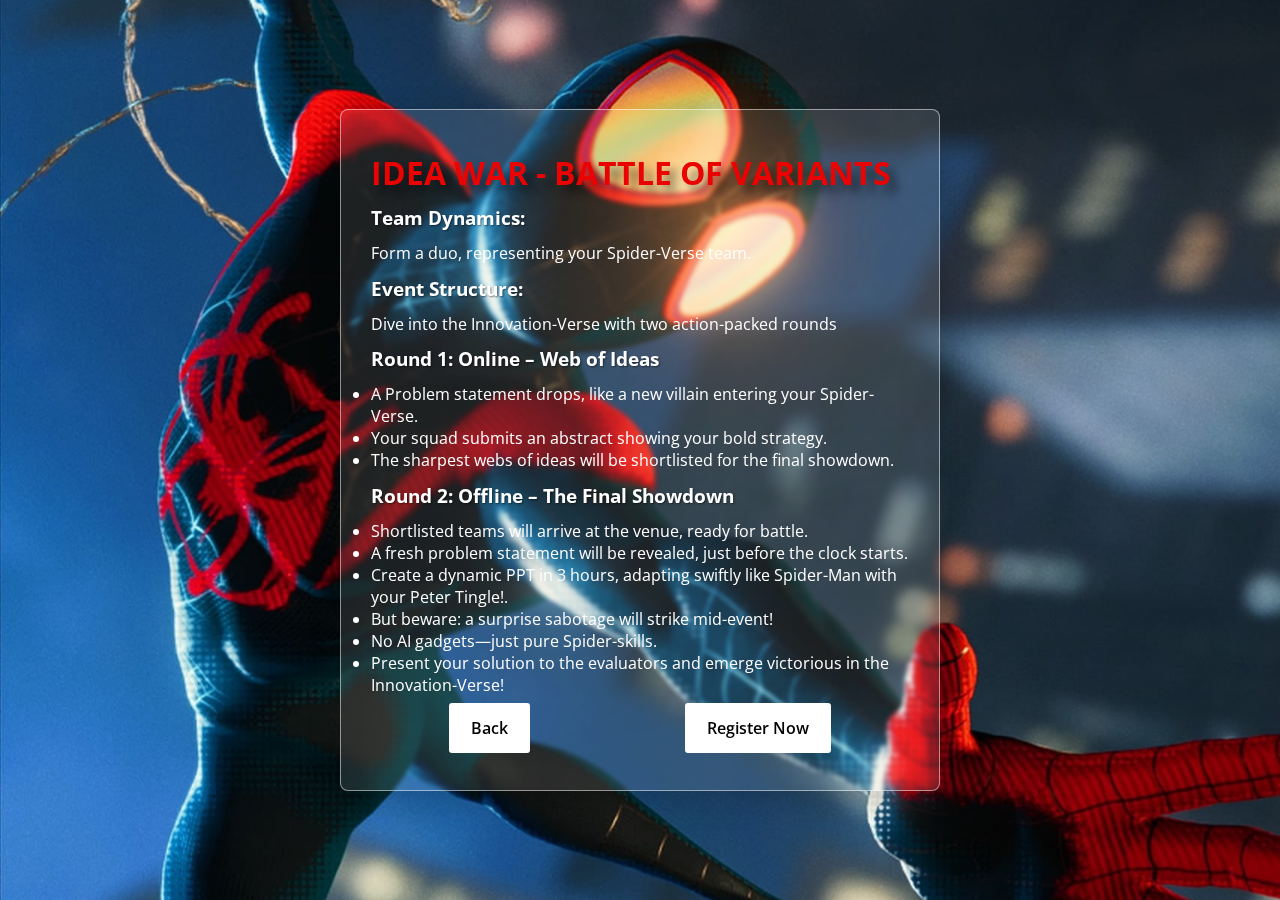
==== forms/guitar-web/guitar-web.html @ 11d17a41 "Add files via upload" ====
<!DOCTYPE html>
<html lang="en">
<head>
  <meta charset="UTF-8">
  <meta name="viewport" content="width=device-width, initial-scale=1.0">
  <title>Team Registration</title>
  <link rel="stylesheet" href="guitar-web.css">
</head>
<body>

  <div class="wrapper" id="desc" style="display: block; color: white; text-align: left; max-width: 600px;">

      
      <h2 style="margin: 2%; margin-left: 0%;">IDEA WAR - BATTLE OF VARIANTS</h2>
      <h3 style="margin: 2%; margin-left: 0%;">Team Dynamics:</h3>
      <p style="margin: 2%; margin-left: 0%;">Form a duo, representing your Spider-Verse team.</p>
      <h3 style="margin: 2%; margin-left: 0%;">Event Structure:</h3>
      <p style="margin: 2%; margin-left: 0%;">Dive into the Innovation-Verse with two action-packed rounds</p>
      <h3 style="margin: 2%; margin-left: 0%;">Round 1: Online – Web of Ideas</h3>
      <li>A Problem statement drops, like a new villain entering your Spider-Verse.</li>
      <li>Your squad submits an abstract showing your bold strategy.</li>
      <li>The sharpest webs of ideas will be shortlisted for the final showdown.</li>
      <h3 style="margin: 2%; margin-left: 0%;">Round 2: Offline – The Final Showdown</h3>
      <li>Shortlisted teams will arrive at the venue, ready for battle.</li>
      <li>A fresh problem statement will be revealed, just before the clock starts.</li>
      <li>Create a dynamic PPT in 3 hours, adapting swiftly like Spider-Man with your Peter Tingle!.</li>
      <li>But beware: a surprise sabotage will strike mid-event!</li>
      <li>No AI gadgets—just pure Spider-skills.</li>
      <li>Present your solution to the evaluators and emerge victorious in the Innovation-Verse!</li>

      <div style="display: flex;position: relative;justify-content: space-around;flex-direction: row;align-items: center;">
        <a href="javascript:history.back()" style="text-decoration: none;"><button type="submit" id="regbackBtn">Back</button><a>
        <button type="submit" id="regBtn" onclick="function1()" class="regBtn">Register Now</button>
      </div>
  </div>

  <div class="wrapper" id="wrapper-box" style="display: none;">
    <form id="form" method="post">
      <h2>Register Your Team</h2>
      
      <div class="input-field">
        <input type="text" name="team_name" id="team_name" required>
        <label for="team_name">Team Name</label>
      </div>

      <div class="input-field">
        <input type="email" name="email" id="email" required>
        <label for="email">Email Id</label>
      </div>

      <div class="input-field">
        <input type="text" name="college" id='college' required>
        <label for="college">College Name</label>
      </div>

      <div class="input-field">
        <input type="text" name="team_leader" id="team_leader" required>
        <label for="team_leader">Team Leader</label>
      </div>

      <div class="input-field">
        <input type="text" name="tl_Dept" id='tl_Dept' required>
        <label for="tl_Dept">Dept</label>
      </div>


      <div class="input-field">
        <input type="text" name="member" id="member" required>
        <label for="member">Member</label>
      </div>

      <div class="input-field">
        <input type="text" name="m_dept" id='m_dept' required>
        <label for="m_dept">Dept</label>
      </div>

      <div class="input-field">
        <input type="tel" name="ph" id="ph" required>
        <label for="ph">Phone Number</label>
      </div>

      <div style="display: flex; position: relative; justify-content: space-evenly; flex-direction: row; left: -50%;">
        <button type="submit" id="backBtn"  onclick="function2()">Back</button>
        <button type="submit" id="submitBtn"  style="left: 65%;">Submit</button>
      </div>

      <!--<p id="loadingMessage"></p>-->
      <div id="loader_id" style="display: none;">
      <div class="loader">
        <div class="loader-inner">
          <div class="loader-block"></div>
          <div class="loader-block"></div>
          <div class="loader-block"></div>
          <div class="loader-block"></div>
          <div class="loader-block"></div>
          <div class="loader-block"></div>
          <div class="loader-block"></div>
          <div class="loader-block"></div>
        </div>
      </div>
    </div>

  </form>

  </div>

  <div class="brutalist-card" style="display: none;" id="success-container">
    <div class="brutalist-card__header">
      <div class="brutalist-card__icon" style="background-color: rgba(43, 119, 218, 0.9);"> <!-- Green background for success -->
        <svg viewBox="0 0 24 24" xmlns="http://www.w3.org/2000/svg">
          <path
            d="M12 2C6.48 2 2 6.48 2 12s4.48 10 10 10 10-4.48 10-10S17.52 2 12 2zm-1 15l-5-5 1.41-1.41L11 13.17l7.59-7.59L20 7l-9 10z"
          ></path> <!-- Checkmark icon -->
        </svg>
      </div>
      <div class="brutalist-card__alert" style="color: rgb(59, 110, 237);">Success</div>
    </div>
    <div class="brutalist-card__message" id="sumsg">
    </div>
    <div class="brutalist-card__actions">
      <a href="#" class="brutalist-card__button brutalist-card__button--mark" id="goBackSuccess">Continue</a>
    </div>
  </div>
  

  

  <div class="brutalist-card" style="display: none;" id="error-container">
    <div class="brutalist-card__header">
      <div class="brutalist-card__icon">
        <svg viewBox="0 0 24 24" xmlns="http://www.w3.org/2000/svg">
          <path
            d="M12 2C6.48 2 2 6.48 2 12s4.48 10 10 10 10-4.48 10-10S17.52 2 12 2zm1 15h-2v-2h2v2zm0-4h-2V7h2v6z"
          ></path>
        </svg>
      </div>
      <div class="brutalist-card__alert">Warning</div>
    </div>
    <div class="brutalist-card__message" id="ermsg">
    </div>
    <div class="brutalist-card__actions">
      <div class="brutalist-card__button brutalist-card__button--read" id="goBackError">Try again</button>
    </div>
  </div>
  
  
  <script>

    function function1() {
        document.getElementById("desc").style.display="none";
        document.getElementById("wrapper-box").style.display="block";
    }

    function function2() {
      document.getElementById("wrapper-box").style.display="none";
      document.getElementById("desc").style.display="block";
      form.reset();
    }

    const loadingMessage = document.getElementById("loadingMessage");
    const loader=document.getElementById("loader_id");
    const url = "https://script.google.com/macros/s/AKfycbzYK7YEuL0DZinLQNvx8kl9AaXtdngbVBiCYTehItqZy5YxUV5JzqGLLvEGvy5lprHt/exec";
    const form = document.querySelector("#form");
  
    form.addEventListener("submit", (e) => {
      e.preventDefault();
      //loadingMessage.innerText = "Loading..."; // Indicate loading state
      loader.style.display='block';
      document.getElementById("submitBtn").style.display='none';
      document.getElementById("backBtn").style.display='none';
  
      const data = new FormData(form);
      
      fetch(url, {
        method: "POST",
        body: data,
      })
        .then((res) => res.text())
        .then((finalRes) => {
          //loadingMessage.innerText = finalRes; // Show response message
          if (finalRes==='Team registered successfully..') {
            loader.style.display = "none"; // Hide loading state
            //window.prompt(finalRes);
            document.getElementById("wrapper-box").style.display='none';
            document.getElementById("success-container").style.display='block';
            document.getElementById("sumsg").innerText=finalRes;
          }
          else{
            loader.style.display='none';
            document.getElementById("wrapper-box").style.display='none';
            document.getElementById("error-container").style.display='block';
            document.getElementById("ermsg").innerText=finalRes;
          }
        })
    });

    document.getElementById('goBackSuccess').addEventListener('click', () => {
      document.getElementById("success-container").style.display = 'none';
      document.getElementById("wrapper-box").style.display = 'block';
      document.getElementById("submitBtn").style.display='block';
      document.getElementById("backBtn").style.display='block';
      form.reset();
    });

    document.getElementById('goBackError').addEventListener('click', () => {
      document.getElementById("error-container").style.display = 'none';
      document.getElementById("wrapper-box").style.display = 'block';
      document.getElementById("submitBtn").style.display='block';
      document.getElementById("backBtn").style.display='block';
      
    });

  </script>
  

</body>
</html>
---- forms/guitar-web/guitar-web.css ----
@import url("https://fonts.googleapis.com/css2?family=Open+Sans:wght@200;300;400;500;600;700&display=swap");

* {
  margin: 0;
  padding: 0;
  box-sizing: border-box;
  font-family: "Open Sans", sans-serif;
}

body {
  display: flex;
  align-items: center;
  justify-content: center;
  min-height: 100vh;
  width: 100%;
  background: url("guitar-web2.jpg");
  background-size: cover; /* Make the image cover the entire background */
  background-position: center; /* Center the image */
  background-repeat: no-repeat; /* Prevent the image from repeating */
  padding: 0 10px;
}

.wrapper {
  margin-top: 5%;
  margin-bottom: 5%;
  width: 100%;
  max-width: 400px;
  border-radius: 8px;
  padding: 30px;
  text-align: center;
  border: 1px solid rgba(255, 255, 255, 0.5);
  backdrop-filter: blur(2px);
  -webkit-backdrop-filter: blur(9px);
  background: rgba(255, 255, 255, 0.1);
  box-shadow: 0 8px 32px rgba(0, 0, 0, 0.2);
}

h2 {
  font-size: 2rem;
  margin-bottom: 20px;
  color: #ea0303;
  text-shadow: 8px 8px 10px rgba(0, 0, 0, 0.5);
}

h3 {
  font-size: 1.2rem;
  margin-bottom: 10px;
  color: #ffffff;
  text-shadow: 1px 1px 2px rgba(0, 0, 0, 0.5);
}

p {
  text-align: justify;
}

.input-field {
  position: relative;
  border-bottom: 2px solid #ccc;
  margin: 15px 0;
}

.input-field label {
  position: absolute;
  top: 50%;
  left: 0;
  transform: translateY(-50%);
  color: #fff;
  font-size: 16px;
  pointer-events: none;
  transition: 0.15s ease;
}

.input-field input {
  width: 100%;
  height: 40px;
  background: transparent;
  border: none;
  outline: none;
  font-size: 16px;
  color: #fff;
}

.input-field input:focus ~ label,
.input-field input:valid ~ label {
  font-size: 0.8rem;
  top: 10px;
  transform: translateY(-120%);
}

#submitBtn {
  background: #fff;
  color: #000;
  font-weight: 600;
  border: none;
  padding: 12px 20px;
  cursor: pointer;
  border-radius: 3px;
  font-size: 16px;
  border: 2px solid transparent;
  transition: 0.3s ease;
  position: relative;
  left: 35%;
  display: block;
}

#submitBtn:hover {
  color: #fff;
  border-color: #fff;
  background: rgba(255, 255, 255, 0.15);
}

/* Responsive Styles */
@media screen and (max-width: 768px) {
  body {
    background: url(guitar-web2.jpg);
    background-size: cover; /* Make the image cover the entire background */
    background-position: center; /* Center the image */
    background-repeat: no-repeat; /* Prevent the image from repeating */
  }
    .wrapper {
    width: 90%;
  }
}

/* From Uiverse.io by ClawHack1 */
.loader {
  display: flex;
  justify-content: center;
  align-items: center;
  width: 40%;
  height: 40%;
  position: relative;
  padding-left: 50%;
  padding-top: 10%;
}

.loader:before {
  content: "";
  position: absolute;
  top: -10px;
  left: -10px;
  right: -10px;
  bottom: -10px;
  border-radius: 50%;
}

.loader-inner {
  display: flex;
  justify-content: center;
  align-items: center;
  position: relative;
}

.loader-block {
  display: inline-block;
  width: 10px;
  height: 10px;
  margin: 2px;
  background-color: #fff;
  box-shadow: 0 0 20px #fff;
  animation: loader_562 1.2s cubic-bezier(0.5, 0, 0.5, 1) infinite;
}

.loader-block:nth-child(1) {
  animation-delay: 0.1s;
}

.loader-block:nth-child(2) {
  animation-delay: 0.2s;
}

.loader-block:nth-child(3) {
  animation-delay: 0.3s;
}

.loader-block:nth-child(4) {
  animation-delay: 0.4s;
}

.loader-block:nth-child(5) {
  animation-delay: 0.5s;
}

.loader-block:nth-child(6) {
  animation-delay: 0.6s;
}

.loader-block:nth-child(7) {
  animation-delay: 0.7s;
}

.loader-block:nth-child(8) {
  animation-delay: 0.8s;
}

@keyframes loader_562 {
  0% {
    transform: scale(1);
    box-shadow: 0 0 20px rgba(255, 255, 255, 0.5);
  }

  20% {
    transform: scale(1, 2.5);
    box-shadow: 0 0 50px rgba(255, 255, 255, 0.7);
  }

  40% {
    transform: scale(1);
    box-shadow: 0 0 20px rgba(255, 255, 255, 0.5);
  }
}

/* From Uiverse.io by 0xnihilism */
.brutalist-card {
  width: 320px;
  border: 4px solid rgba(128, 128, 128, 0.8); /* Grey with transparency */
  background-color: rgba(51 49 49 / 70%); /* Slightly transparent white */
  padding: 1.5rem;
  box-shadow: 10px 10px 0 rgba(0, 0, 0, 0.5); /* Slightly transparent */
  font-family: "Arial", sans-serif;
}

.brutalist-card__header {
  display: flex;
  align-items: center;
  gap: 1rem;
  margin-bottom: 1rem;
  border-bottom: 2px solid rgba(128, 128, 128, 0.8); /* Grey with transparency */
  padding-bottom: 1rem;
}

.brutalist-card__icon {
  flex-shrink: 0;
  display: flex;
  align-items: center;
  justify-content: center;
  background-color: rgba(190, 42, 42, 0.9); /* Grey with slight transparency */
  padding: 0.5rem;
}

.brutalist-card__icon svg {
  height: 1.5rem;
  width: 1.5rem;
  fill: #fff;
}

.brutalist-card__alert {
  font-weight: 900;
  color: rgba(0, 0, 0, 0.9); /* Opaque black */
  font-size: 1.5rem;
  text-transform: uppercase;
  color: red;
}

.brutalist-card__message {
  margin-top: 1rem;
  color: rgba(255, 255, 255, 0.8); /* Slightly transparent black */
  font-size: 0.9rem;
  line-height: 1.4;
  border-bottom: 2px solid rgba(128, 128, 128, 0.8); /* Grey with transparency */
  padding-bottom: 1rem;
  font-weight: 600;
}

.brutalist-card__actions {
  margin-top: 1rem;
}

.brutalist-card__button {
  display: block;
  width: 100%;
  padding: 0.75rem;
  text-align: center;
  font-size: 1rem;
  font-weight: 700;
  text-transform: uppercase;
  border: 3px solid rgba(128, 128, 128, 0.8); /* Grey with transparency */
  background-color: rgba(255, 255, 255, 0.8); /* Slightly transparent white */
  color: rgba(0, 0, 0, 0.9); /* Opaque black */
  position: relative;
  transition: all 0.2s ease;
  box-shadow: 5px 5px 0 rgba(0, 0, 0, 0.5); /* Slightly transparent */
  overflow: hidden;
  text-decoration: none;
  margin-bottom: 1rem;
}

.brutalist-card__button--read {
  background-color: rgba(
    255,
    255,
    255,
    0.9
  ); /* Darker grey with transparency */
  color: #020000;
}

.brutalist-card__button::before {
  content: "";
  position: absolute;
  top: 0;
  left: -100%;
  width: 100%;
  height: 100%;
  background: linear-gradient(
    120deg,
    transparent,
    rgba(255, 255, 255, 0.3),
    transparent
  );
  transition: all 0.6s;
}

.brutalist-card__button:hover::before {
  left: 100%;
}

.brutalist-card__button:hover {
  transform: translate(-2px, -2px);
  box-shadow: 7px 7px 0 rgba(0, 0, 0, 0.5); /* Slightly transparent */
}

.brutalist-card__button--mark:hover {
  background-color: rgba(41, 111, 187, 0.9); /* Blue with transparency */
  border-color: rgba(41, 111, 187, 0.9); /* Blue with transparency */
  color: #fff;
  box-shadow: 7px 7px 0 rgba(4, 66, 128, 0.9); /* Slightly transparent */
}

.brutalist-card__button--read:hover {
  background-color: rgba(255, 0, 0, 0.9); /* Red with transparency */
  border-color: rgba(255, 0, 0, 0.9); /* Red with transparency */
  color: #fff;
  box-shadow: 7px 7px 0 rgba(128, 0, 0, 0.9); /* Slightly transparent */
}

.brutalist-card__button:active {
  transform: translate(5px, 5px);
  box-shadow: none;
}


#regBtn {
  background: #fff;
  color: #000;
  font-weight: 600;
  border: none;
  padding: 12px 20px;
  cursor: pointer;
  border-radius: 3px;
  font-size: 16px;
  border: 2px solid transparent;
  transition: 0.3s ease;
  display: block;
  margin: 5% auto;
}

#regBtn:hover {
  color: #fff;
  border-color: #fff;
  background: rgba(255, 255, 255, 0.15);
}

#backBtn {
  background: #fff;
  color: #000;
  font-weight: 600;
  border: none;
  padding: 12px 20px;
  cursor: pointer;
  border-radius: 3px;
  font-size: 16px;
  border: 2px solid transparent;
  transition: 0.3s ease;
  position: relative;
  left: 35%;
  display: block;
}

#backBtn:hover {
  color: #fff;
  border-color: #fff;
  background: rgba(255, 255, 255, 0.15);
}

#regbackBtn {
  background: #fff;
  color: #000;
  font-weight: 600;
  border: none;
  padding: 12px 20px;
  cursor: pointer;
  border-radius: 3px;
  font-size: 16px;
  border: 2px solid transparent;
  transition: 0.3s ease;
  position: relative;
  display: block;
}

#regbackBtn:hover {
  color: #fff;
  border-color: #fff;
  background: rgba(255, 255, 255, 0.15);
}
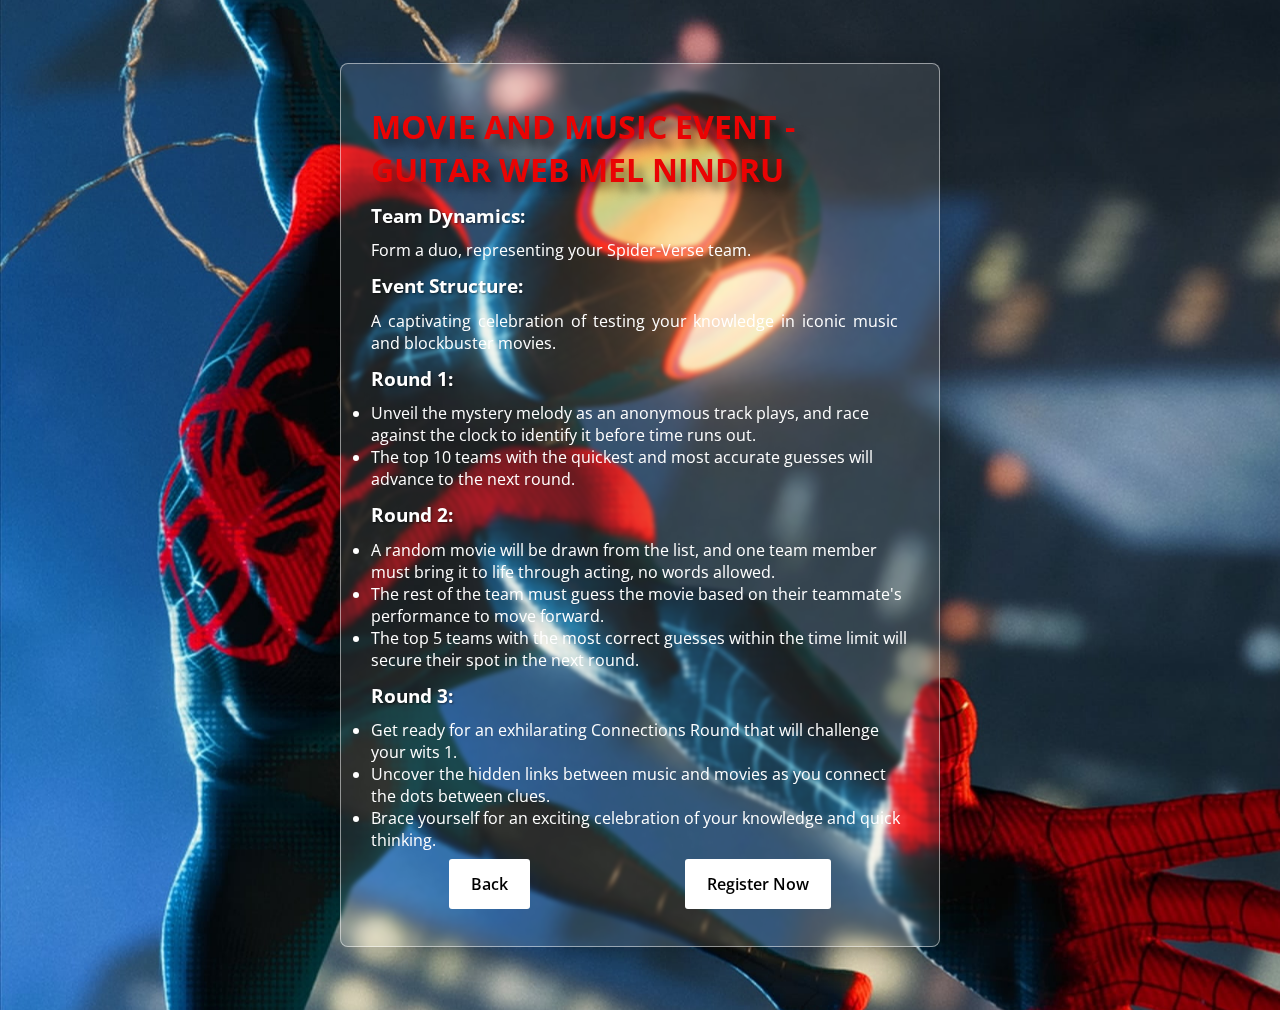
==== commit a9fea858: "guitar-web.html" ====
--- a/forms/guitar-web/guitar-web.html
+++ b/forms/guitar-web/guitar-web.html
@@ -11,22 +11,22 @@
   <div class="wrapper" id="desc" style="display: block; color: white; text-align: left; max-width: 600px;">
 
       
-      <h2 style="margin: 2%; margin-left: 0%;">IDEA WAR - BATTLE OF VARIANTS</h2>
+      <h2 style="margin: 2%; margin-left: 0%;">MOVIE AND MUSIC EVENT - GUITAR WEB MEL NINDRU</h2>
       <h3 style="margin: 2%; margin-left: 0%;">Team Dynamics:</h3>
       <p style="margin: 2%; margin-left: 0%;">Form a duo, representing your Spider-Verse team.</p>
       <h3 style="margin: 2%; margin-left: 0%;">Event Structure:</h3>
-      <p style="margin: 2%; margin-left: 0%;">Dive into the Innovation-Verse with two action-packed rounds</p>
-      <h3 style="margin: 2%; margin-left: 0%;">Round 1: Online – Web of Ideas</h3>
-      <li>A Problem statement drops, like a new villain entering your Spider-Verse.</li>
-      <li>Your squad submits an abstract showing your bold strategy.</li>
-      <li>The sharpest webs of ideas will be shortlisted for the final showdown.</li>
-      <h3 style="margin: 2%; margin-left: 0%;">Round 2: Offline – The Final Showdown</h3>
-      <li>Shortlisted teams will arrive at the venue, ready for battle.</li>
-      <li>A fresh problem statement will be revealed, just before the clock starts.</li>
-      <li>Create a dynamic PPT in 3 hours, adapting swiftly like Spider-Man with your Peter Tingle!.</li>
-      <li>But beware: a surprise sabotage will strike mid-event!</li>
-      <li>No AI gadgets—just pure Spider-skills.</li>
-      <li>Present your solution to the evaluators and emerge victorious in the Innovation-Verse!</li>
+      <p style="margin: 2%; margin-left: 0%;">A captivating celebration of testing your knowledge in iconic music and blockbuster movies.</p>
+      <h3 style="margin: 2%; margin-left: 0%;">Round 1: </h3>
+      <li>Unveil the mystery melody as an anonymous track plays, and race against the clock to identify it before time runs out.</li>
+      <li>The top 10 teams with the quickest and most accurate guesses will advance to the next round.</li>
+      <h3 style="margin: 2%; margin-left: 0%;">Round 2: </h3>
+      <li>A random movie will be drawn from the list, and one team member must bring it to life through acting, no words allowed.</li>
+      <li>The rest of the team must guess the movie based on their teammate's performance to move forward.</li>
+      <li>The top 5 teams with the most correct guesses within the time limit will secure their spot in the next round.</li>
+      <h3 style="margin: 2%; margin-left: 0%;">Round 3: </h3>
+      <li>Get ready for an exhilarating Connections Round that will challenge your wits 1.</li>
+      <li>Uncover the hidden links between music and movies as you connect the dots between clues.</li>
+      <li>Brace yourself for an exciting celebration of your knowledge and quick thinking.</li>
 
       <div style="display: flex;position: relative;justify-content: space-around;flex-direction: row;align-items: center;">
         <a href="javascript:history.back()" style="text-decoration: none;"><button type="submit" id="regbackBtn">Back</button><a>
--- a/forms/guitar-web/guitar-web.css
+++ b/forms/guitar-web/guitar-web.css
@@ -118,7 +118,7 @@
     background-repeat: no-repeat; /* Prevent the image from repeating */
   }
     .wrapper {
-    width: 90%;
+    width: 100%;
   }
 }
 
@@ -402,4 +402,4 @@
   color: #fff;
   border-color: #fff;
   background: rgba(255, 255, 255, 0.15);
-}+}
